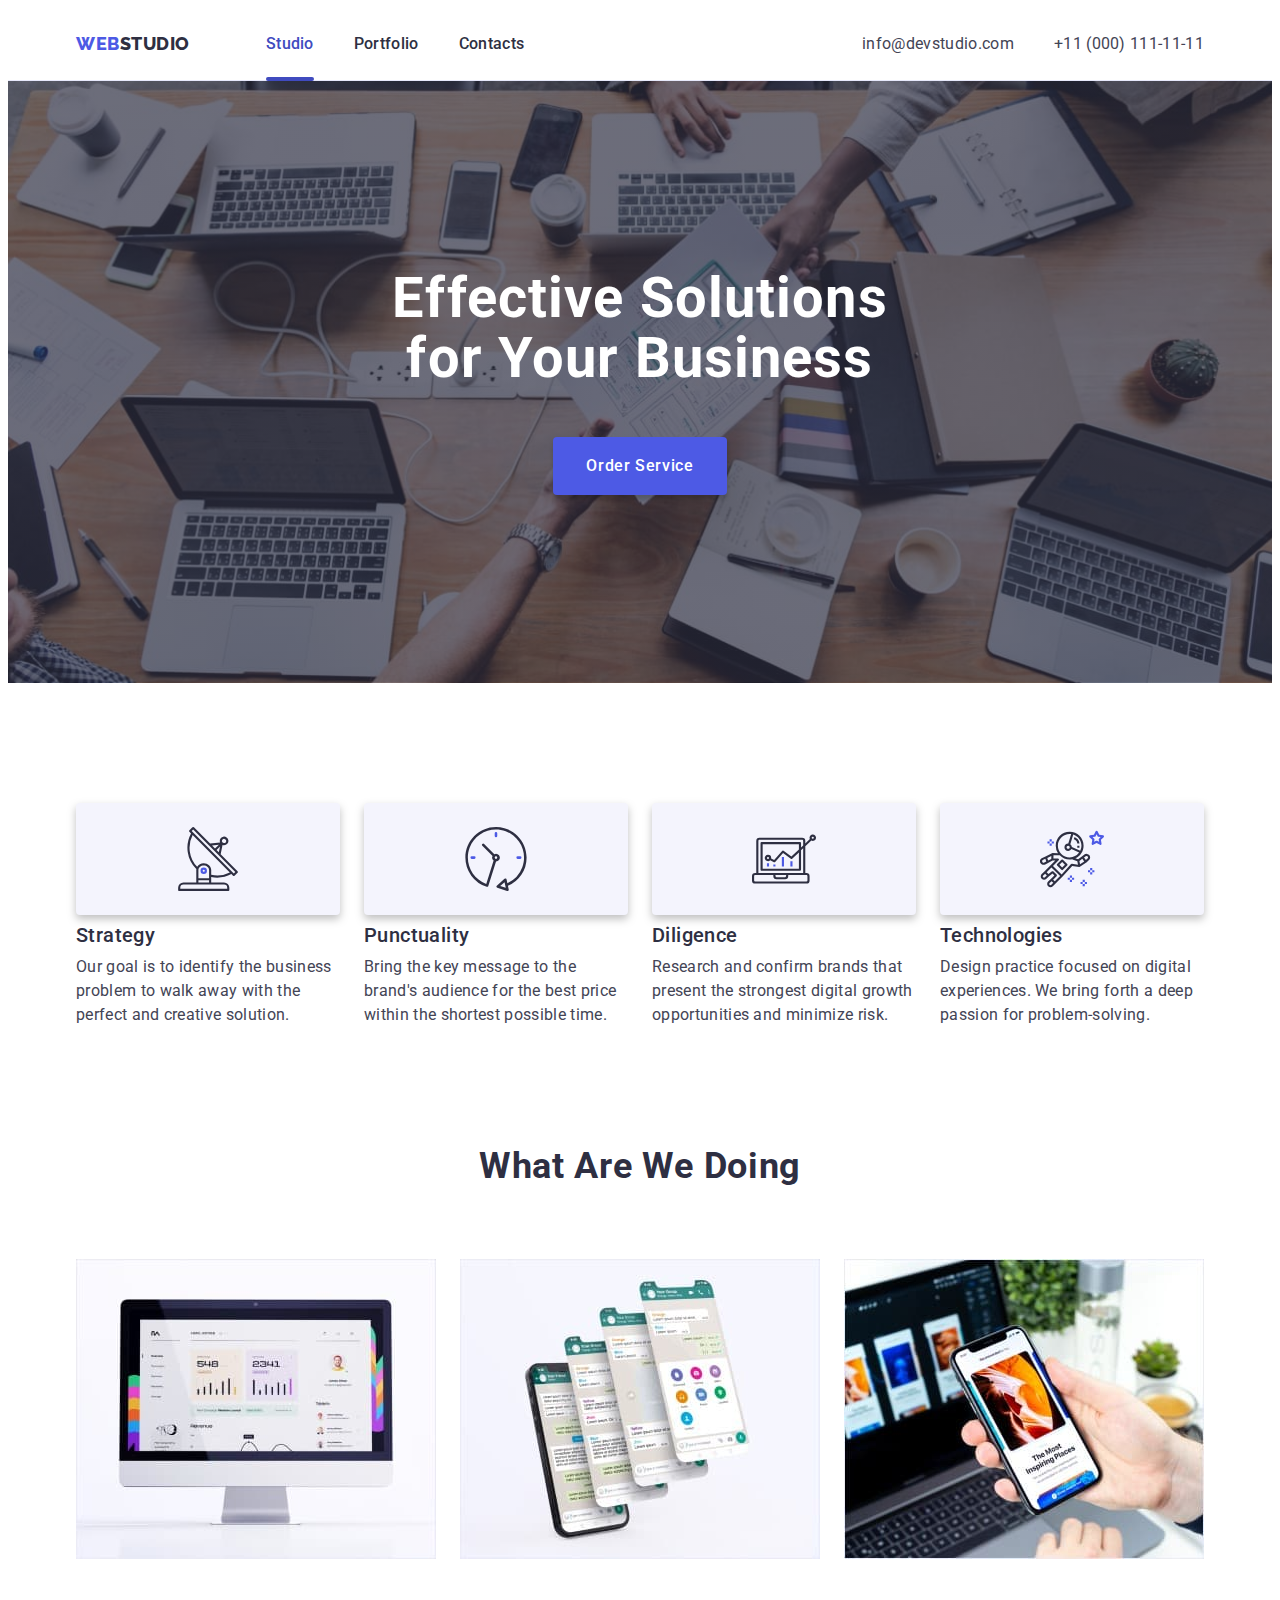
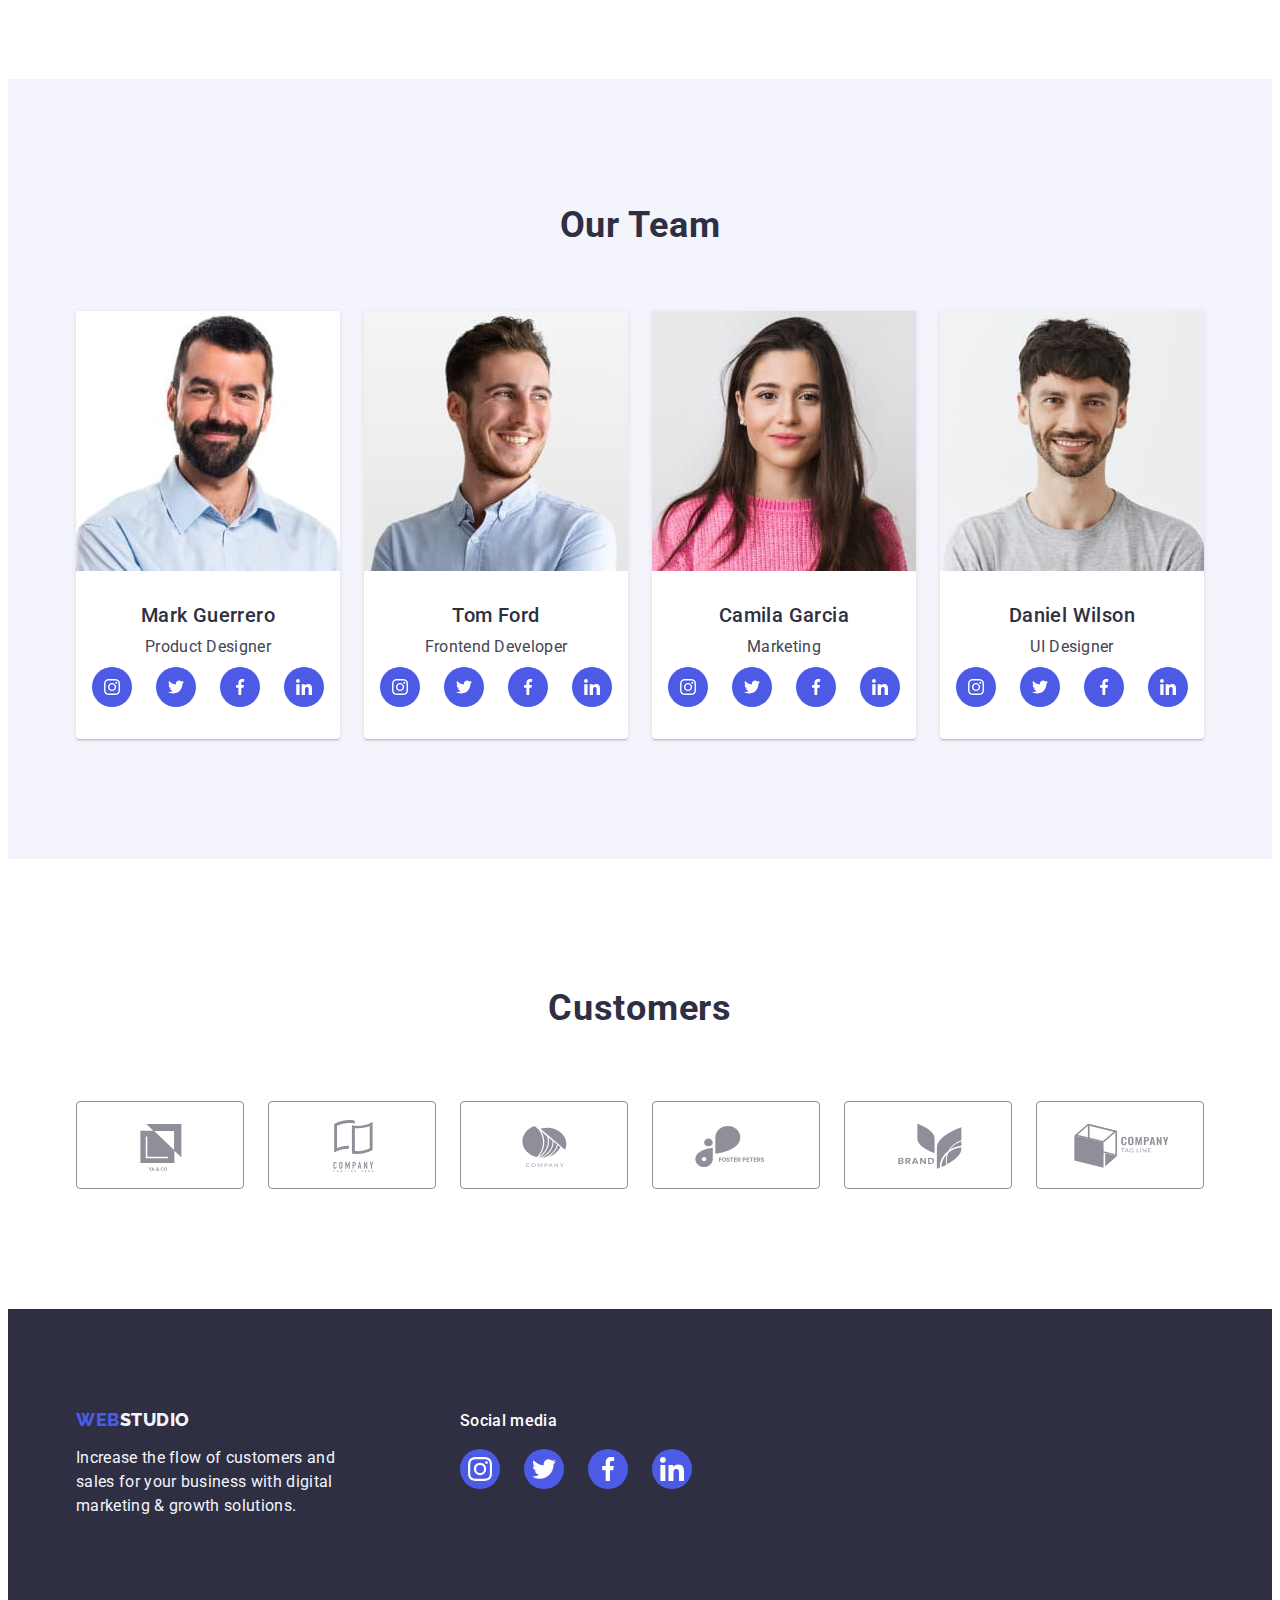
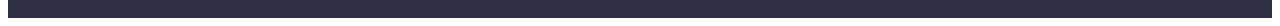
==== index.html @ 3e107bd8 "Initial commit" ====
<!DOCTYPE html>
<html lang="en">
  <head>
    <meta charset="UTF-8" />
    <meta http-equiv="X-UA-Compatible" content="IE=edge" />
    <meta name="viewport" content="width=device-width, initial-scale=1.0" />
    <link rel="preconnect" href="https://fonts.googleapis.com" />
    <link rel="preconnect" href="https://fonts.gstatic.com" crossorigin />
    <link
      href="https://fonts.googleapis.com/css2?family=Raleway:wght@800&family=Roboto:wght@400;500;700;900&display=swap"
      rel="stylesheet"
    />
    <link
      rel="stylesheet"
      href="https://cdnjs.cloudflare.com/ajax/libs/modern-normalize/1.1.0/modern-normalize.min.css"
      integrity="sha512-wpPYUAdjBVSE4KJnH1VR1HeZfpl1ub8YT/NKx4PuQ5NmX2tKuGu6U/JRp5y+Y8XG2tV+wKQpNHVUX03MfMFn9Q=="
      crossorigin="anonymous"
      referrerpolicy="no-referrer"
    />
    <title>Document</title>
    <link rel="stylesheet" href="./css/styles.css" />
  </head>
  <body>
    <!-- Header -->
    <header class="header">
      <div class="container header-container">
        <!-- Nav -->
        <nav class="header-navigation main-nav">
          <a class="header-logo link" href="./index.html"
            >Web<span class="header-logo-icon">Studio</span></a
          >
          <ul class="header-list list">
            <li class="header-item">
              <a class="header-link link active-menu" href="./index.html"
                >Studio</a
              >
            </li>
            <li class="header-item">
              <a class="header-link link" href="./portfolio.html">Portfolio</a>
            </li>
            <li class="header-item">
              <a class="header-link link" href="">Contacts</a>
            </li>
          </ul>
        </nav>
        <!-- Menu nav -->
        <address class="address">
          <ul class="address-list list">
            <li class="item">
              <a class="address-item link" href="mailto:info@devstudio.com"
                >info@devstudio.com</a
              >
            </li>
            <li class="item">
              <a class="address-item link" href="tel:+110001111111"
                >+11 (000) 111-11-11</a
              >
            </li>
          </ul>
        </address>
      </div>
    </header>
    <!-- Main -->
    <main class="main">
      <!-- section hero 1 -->
      <section class="hero">
        <div class="container-hero">
          <h1 class="section-hero-text">
            Effective Solutions for Your Business
          </h1>
          <button class="button hero-btn" data-modal-open type="button">
            Order Service
          </button>
        </div>
      </section>
      <!-- section2 -->
      <section class="feature">
        <div class="container">
          <h2 class="feature-subject" hidden></h2>
          <ul class="company-list list flex">
            <li class="company-item">
              <div class="company-item-box">
                <svg class="company-icon" width="64" height="64">
                  <use href="./images/icons.svg#icon-antenna"></use>
                </svg>
              </div>
              <h3 class="feature-title">Strategy</h3>
              <p class="feature-text">
                Our goal is to identify the business problem to walk away with
                the perfect and creative solution.
              </p>
            </li>
            <li class="company-item">
              <div class="company-item-box">
                <svg class="company-icon" width="64" height="64">
                  <use href="./images/icons.svg#icon-clock"></use>
                </svg>
              </div>
              <h3 class="feature-title">Punctuality</h3>
              <p class="feature-text">
                Bring the key message to the brand's audience for the best price
                within the shortest possible time.
              </p>
            </li>
            <li class="company-item">
              <div class="company-item-box">
                <svg class="company-icon" width="64" height="64">
                  <use href="./images/icons.svg#icon-diagram"></use>
                </svg>
              </div>
              <h3 class="feature-title">Diligence</h3>
              <p class="feature-text">
                Research and confirm brands that present the strongest digital
                growth opportunities and minimize risk.
              </p>
            </li>
            <li class="company-item">
              <div class="company-item-box">
                <svg class="company-icon" width="64" height="64">
                  <use href="./images/icons.svg#icon-astronaut"></use>
                </svg>
              </div>
              <h3 class="feature-title">Technologies</h3>
              <p class="feature-text">
                Design practice focused on digital experiences. We bring forth a
                deep passion for problem-solving.
              </p>
            </li>
          </ul>
        </div>
      </section>
      <!-- section3 -->
      <section class="heading">
        <div class="container">
          <h2 class="heading-title">What are we doing</h2>
          <ul class="heading-list list flex">
            <li class="heading-item">
              <img
                src="./images/img1.jpg"
                alt="monitor"
                width="360"
                height="300"
              />
            </li>
            <li class="heading-item">
              <img
                src="./images/img2.jpg"
                alt="gadgets"
                width="360"
                height="300"
              />
            </li>
            <li class="heading-item">
              <img
                src="./images/img3.jpg"
                alt="phone in hand"
                width="360"
                height="300"
              />
            </li>
          </ul>
        </div>
      </section>
      <!-- section4 -->
      <section class="team">
        <div class="container">
          <h2 class="team-title">Our Team</h2>
          <ul class="team-list list flex">
            <li class="team-item">
              <img
                class="img"
                src="./images/mark.jpg"
                alt="Mark Guerrero Product Designer"
                width="264"
                height="260"
              />
              <div class="container-team">
                <h3 class="team-card">Mark Guerrero</h3>
                <p class="team-text">Product Designer</p>
                <ul class="team-icons-box list flex">
                  <li class="team-icons-item">
                    <a class="team-icons-button link" href>
                      <svg class="team-icons" width="16" height="16">
                        <use href="./images/icons.svg#icon-instagram"></use>
                      </svg>
                    </a>
                  </li>
                  <li class="team-icons-item">
                    <a class="team-icons-button link" href>
                      <svg class="team-icons" width="16" height="16">
                        <use href="./images/icons.svg#icon-twitter"></use>
                      </svg>
                    </a>
                  </li>
                  <li class="team-icons-item">
                    <a class="team-icons-button link" href>
                      <svg class="team-icons" width="16" height="16">
                        <use href="./images/icons.svg#icon-facebook"></use>
                      </svg>
                    </a>
                  </li>
                  <li class="team-icons-item">
                    <a class="team-icons-button link" href>
                      <svg class="team-icons" width="16" height="16">
                        <use href="./images/icons.svg#icon-linkedin"></use>
                      </svg>
                    </a>
                  </li>
                </ul>
              </div>
            </li>
            <li class="team-item">
              <img
                class="img"
                src="./images/tom.jpg"
                alt="Tom Ford Frontend Developer"
                width="264"
                height="260"
              />
              <div class="container-team">
                <h3 class="team-card">Tom Ford</h3>
                <p class="team-text">Frontend Developer</p>
                <ul class="team-icons-box list flex">
                  <li class="team-icons-item">
                    <a class="team-icons-button link" href>
                      <svg class="team-icons" width="16" height="16">
                        <use href="./images/icons.svg#icon-instagram"></use>
                      </svg>
                    </a>
                  </li>
                  <li class="team-icons-item">
                    <a class="team-icons-button link" href>
                      <svg class="team-icons" width="16" height="16">
                        <use href="./images/icons.svg#icon-twitter"></use>
                      </svg>
                    </a>
                  </li>
                  <li class="team-icons-item">
                    <a class="team-icons-button link" href>
                      <svg class="team-icons" width="16" height="16">
                        <use href="./images/icons.svg#icon-facebook"></use>
                      </svg>
                    </a>
                  </li>
                  <li class="team-icons-item">
                    <a class="team-icons-button link" href>
                      <svg class="team-icons" width="16" height="16">
                        <use href="./images/icons.svg#icon-linkedin"></use>
                      </svg>
                    </a>
                  </li>
                </ul>
              </div>
            </li>
            <li class="team-item">
              <img
                class="img"
                src="./images/camila.jpg"
                alt="Camila Garcia Marketing"
                width="264"
                height="260"
              />
              <div class="container-team">
                <h3 class="team-card">Camila Garcia</h3>
                <p class="team-text">Marketing</p>
                <ul class="team-icons-box list flex">
                  <li class="team-icons-item">
                    <a class="team-icons-button link" href>
                      <svg class="team-icons" width="16" height="16">
                        <use href="./images/icons.svg#icon-instagram"></use>
                      </svg>
                    </a>
                  </li>
                  <li class="team-icons-item">
                    <a class="team-icons-button link" href>
                      <svg class="team-icons" width="16" height="16">
                        <use href="./images/icons.svg#icon-twitter"></use>
                      </svg>
                    </a>
                  </li>
                  <li class="team-icons-item">
                    <a class="team-icons-button link" href>
                      <svg class="team-icons" width="16" height="16">
                        <use href="./images/icons.svg#icon-facebook"></use>
                      </svg>
                    </a>
                  </li>
                  <li class="team-icons-item">
                    <a class="team-icons-button link" href>
                      <svg class="team-icons" width="16" height="16">
                        <use href="./images/icons.svg#icon-linkedin"></use>
                      </svg>
                    </a>
                  </li>
                </ul>
              </div>
            </li>
            <li class="team-item">
              <img
                class="img"
                src="./images/daniel.jpg"
                alt="Daniel Wilson UI Designer"
                width="264"
                height="260"
              />
              <div class="container-team">
                <h3 class="team-card">Daniel Wilson</h3>
                <p class="team-text">UI Designer</p>
                <ul class="team-icons-box list flex">
                  <li class="team-icons-item">
                    <a class="team-icons-button link" href>
                      <svg class="team-icons" width="16" height="16">
                        <use href="./images/icons.svg#icon-instagram"></use>
                      </svg>
                    </a>
                  </li>
                  <li class="team-icons-item">
                    <a class="team-icons-button link" href>
                      <svg class="team-icons" width="16" height="16">
                        <use href="./images/icons.svg#icon-twitter"></use>
                      </svg>
                    </a>
                  </li>
                  <li class="team-icons-item">
                    <a class="team-icons-button link" href>
                      <svg class="team-icons" width="16" height="16">
                        <use href="./images/icons.svg#icon-facebook"></use>
                      </svg>
                    </a>
                  </li>
                  <li class="team-icons-item">
                    <a class="team-icons-button link" href>
                      <svg class="team-icons" width="16" height="16">
                        <use href="./images/icons.svg#icon-linkedin"></use>
                      </svg>
                    </a>
                  </li>
                </ul>
              </div>
            </li>
          </ul>
        </div>
      </section>
      <section class="customers">
        <div class="container">
          <h2 class="customers-title">Customers</h2>
          <ul class="customers-list list flex">
            <li class="customers-item">
              <a class="customers-item-box link" href>
                <svg class="customers-icon" width="104" height="56">
                  <use href="./images/icons.svg#icon-logo1"></use>
                </svg>
              </a>
            </li>
            <li class="customers-item">
              <a class="customers-item-box link" href>
                <svg class="customers-icon" width="104" height="56">
                  <use href="./images/icons.svg#icon-logo2"></use>
                </svg>
              </a>
            </li>
            <li class="customers-item">
              <a class="customers-item-box link" href>
                <svg class="customers-icon" width="104" height="56">
                  <use href="./images/icons.svg#icon-logo3"></use>
                </svg>
              </a>
            </li>
            <li class="customers-item">
              <a class="customers-item-box link" href>
                <svg class="customers-icon" width="104" height="56">
                  <use href="./images/icons.svg#icon-logo4"></use>
                </svg>
              </a>
            </li>
            <li class="customers-item">
              <a class="customers-item-box link" href>
                <svg class="customers-icon" width="104" height="56">
                  <use href="./images/icons.svg#icon-logo5"></use>
                </svg>
              </a>
            </li>
            <li class="customers-item">
              <a class="customers-item-box link" href>
                <svg class="customers-icon" width="104" height="56">
                  <use href="./images/icons.svg#icon-logo6"></use>
                </svg>
              </a>
            </li>
          </ul>
        </div>
      </section>
    </main>
    <!-- Footer -->
    <footer class="footer">
      <div class="footer-container container">
        <div class="logo-container">
          <a class="footer-logo link" href="./index.html"
            >Web<span class="footer-logo-icon">Studio</span></a
          >
          <p class="footer-text">
            Increase the flow of customers and sales for your business with
            digital marketing & growth solutions.
          </p>
        </div>
        <div class="footer-social">
          <p class="social-media">Social media</p>
          <ul class="footer-icons-box list flex">
            <li class="footer-icons-item">
              <a class="footer-icons-button link" href>
                <svg class="team-icons" width="24" height="24">
                  <use href="./images/icons.svg#icon-instagram"></use>
                </svg>
              </a>
            </li>
            <li class="footer-icons-item">
              <a class="footer-icons-button link" href>
                <svg class="team-icons" width="24" height="24">
                  <use href="./images/icons.svg#icon-twitter"></use>
                </svg>
              </a>
            </li>
            <li class="footer-icons-item">
              <a class="footer-icons-button link" href>
                <svg class="team-icons" width="24" height="24">
                  <use href="./images/icons.svg#icon-facebook"></use>
                </svg>
              </a>
            </li>
            <li class="footer-icons-item">
              <a class="footer-icons-button link" href>
                <svg class="team-icons" width="24" height="24">
                  <use href="./images/icons.svg#icon-linkedin"></use>
                </svg>
              </a>
            </li>
          </ul>
        </div>
      </div>
    </footer>
    <div class="backdrop is-hidden" data-modal>
      <div class="modal">
        <button class="modal-close-btn" type="button" data-modal-close>
          <svg class="close-icons" width="8" height="8">
            <use href="./images/icons.svg#icon-close-modal"></use>
          </svg>
        </button>
      </div>
    </div>
    <script src="./js/modal.js"></script>
  </body>
</html>
---- css/styles.css ----
:root {
  --second-font: 'Raleway', sans-serif;
  --background-color: #ffffff;
  --main-title-color: #434455;
  --second-title-color: #2e2f42;
  --header-logo-color: #4d5ae5;
  --hover-focus-header: #404bbf;
  --background-hero: #2e2f42;
  --hero-text-color: #ffffff;
  --order-btn-color: #ffffff;
  --order-background-color: #4d5ae5;
  --hover-focus-order-color: #ffffff;
  --hover-focus-order-background: #404bbf;
  --filter-btn-color: #4d5ae5;
  --filter-background-color: #f4f4fd;
  --filter-btn-border: #e7e9fc;
  --hover-focus-filter-color: #ffffff;
  --hover-focus-filter-background: #404bbf;
  --team-background-color: #f4f4fd;
  --team-item-background-color: #ffffff;
  --footer-logo-color: #f4f4fd;
  --footer-text-color: #f4f4fd;
}

body {
  font-family: 'Roboto', sans-serif;
  background-color: var(--background-color);
  color: var(--main-title-color);
}
* {
  box-sizing: border-box;
}

::before,
::after {
  box-sizing: border-box;
}

.list {
  padding: 0;
  margin: 0;
  list-style: none;
}

.link {
  text-decoration: none;
}

h1,
h2,
h3,
h4,
h5,
h6,
p,
ul {
  margin-top: 0;
  margin-bottom: 0;
}

.flex {
  display: flex;
  gap: 24px;
}

.container {
  margin-left: auto;
  margin-right: auto;
  padding-left: 15px;
  padding-right: 15px;
  width: 1158px;
}

box-shadow: {
  box-shadow: 0px 2px 1px rgba(46, 47, 66, 0.08),
    0px 1px 1px rgba(46, 47, 66, 0.16), 0px 1px 6px rgba(46, 47, 66, 0.08);
}

.header-container {
  display: flex;
  align-items: center;
}

/* Header */

.header-logo {
  font-family: var(--second-font);
  font-weight: 800;
  font-size: 18px;
  line-height: 1.17;
  display: flex;
  align-items: center;
  letter-spacing: 0.03em;
  text-transform: uppercase;
  color: var(--header-logo-color);
  padding-top: 24px;
  padding-bottom: 24px;
}

.header {
  border-bottom: 1px solid #e7e9fc;
}

.header-logo-icon {
  font-family: var(--second-font);
  font-weight: 800;
  font-size: 18px;
  line-height: 1.17;
  display: flex;
  align-items: center;
  letter-spacing: 0.03em;
  text-transform: uppercase;
  color: var(--second-title-color);
}

.header-list {
  display: flex;
  margin-left: 76px;
}

.header-list .header-item:not(:last-child) {
  margin-right: 40px;
}

.header-link {
  display: block;
  padding-top: 24px;
  padding-bottom: 24px;
  font-weight: 500;
  font-size: 16px;
  line-height: 1.5;
  letter-spacing: 0.02em;
  color: var(--second-title-color);

  transition-property: background-color;
  transition-duration: 250ms;
  transition-timing-function: cubic-bezier(0.4, 0, 0.2, 1);
}

.header-link:hover,
.header-link:focus {
  color: var(--hover-focus-header);
}

.active-menu {
  color: var(--hover-focus-header);
  position: relative;
}

.active-menu::after {
  position: absolute;
  content: '';
  display: block;
  width: 100%;
  height: 4px;
  bottom: -1px;
  border-radius: 2px;
  background-color: var(--hover-focus-header);
}

.main-nav {
  display: flex;
}

.address {
  font-style: normal;
  text-decoration: none;
  margin-left: auto;
}

.address-list {
  display: flex;
}

.address-list .item + .item {
  margin-left: 40px;
}

.address-item {
  font-size: 16px;
  line-height: 1.5;
  letter-spacing: 0.02em;
  color: var(--main-title-color);
  padding-top: 24px;
  padding-bottom: 24px;

  transition-property: background-color;
  transition-duration: 250ms;
  transition-timing-function: cubic-bezier(0.4, 0, 0.2, 1);
}

.address-item:hover,
.address-item:focus {
  color: var(--hover-focus-header);
}

.hero {
  max-width: 1440px;
  margin-right: auto;
  margin-left: auto;
  text-align: center;
  background-color: var(--background-hero);
  padding-top: 188px;
  padding-bottom: 188px;
  background-image: linear-gradient(
      to right,
      rgba(46, 47, 66, 0.7),
      rgba(46, 47, 66, 0.7)
    ),
    url(../images/people-office.jpg);
  background-repeat: no-repeat;
  background-position: center;
  background-size: cover;
}

.section-hero-text {
  margin-top: 0;
  margin-bottom: 48px;
  margin-right: auto;
  margin-left: auto;
  width: 496px;
  font-size: 56px;
  line-height: 1.07;
  letter-spacing: 0.02em;
  color: var(--hero-text-color);
  text-align: center;
}

/* Button */

.button {
  font-family: inherit;
  font-weight: 500;
  font-size: 16px;
  line-height: 1.5;
  letter-spacing: 0.04em;
  align-items: center;
  border: none;
  cursor: pointer;
  text-align: center;
  display: inline-block;

  transition-property: background-color;
  transition-duration: 250ms;
  transition-timing-function: cubic-bezier(0.4, 0, 0.2, 1);
}

.hero-btn {
  color: var(--order-btn-color);
  background-color: var(--order-background-color);
  padding: 16px 32px;
  min-width: 169px;
  border: 1px solid transparent;
  box-shadow: 0px 4px 4px rgba(0, 0, 0, 0.15);
  border-radius: 4px;
}

.hero-btn:hover,
.hero-btn:focus {
  color: var(--hover-focus-order-color);
  background-color: var(--hover-focus-order-background);
}

.filter {
  padding-top: 96px;
  padding-bottom: 120px;
}

.filter-list {
  margin-bottom: 72px;
  justify-content: center;
}

.btn {
  border-radius: 4px;
  font-family: inherit;
  font-weight: 500;
  font-size: 16px;
  line-height: 1.5;
  letter-spacing: 0.04em;
  align-items: center;
  border: none;
  cursor: pointer;
  text-align: center;
  display: inline-block;
  color: var(--filter-btn-color);
  background-color: var(--filter-background-color);
  padding: 12px 24px;
  border: 1px solid var(--filter-btn-border);
  margin-top: 0;

  transition-property: background-color;
  transition-duration: 250ms;
  transition-timing-function: cubic-bezier(0.4, 0, 0.2, 1);
}

.btn.btn-one {
  min-width: 69px;
}

.btn-two {
  min-width: 116px;
}

.btn-three {
  min-width: 78px;
}

.btn-four {
  min-width: 101px;
}

.btn-five {
  min-width: 126px;
}

.btn:hover,
.btn:focus {
  color: var(--hover-focus-filter-color);
  background-color: var(--hover-focus-filter-background);
  border: 1px solid transparent;
  box-shadow: 0px 4px 4px rgba(0, 0, 0, 0.25);
}

/* Section Page Studio and Portfolio */

.feature {
  padding-top: 120px;
}

.company-list {
  display: flex;
  align-items: flex-start;
}

.company-item {
}

.company-item-box {
  display: flex;
  align-items: center;
  justify-content: center;
  width: 264px;
  height: 112px;
  background: #f4f4fd;
  border-radius: 4px;
  margin-top: 0;
  margin-bottom: 8px;
  background-size: contain;
  background-repeat: no-repeat;
  background-position: center;
  filter: drop-shadow(0px 4px 4px rgba(0, 0, 0, 0.25));
}

.feature-subject {
  margin-top: 0;
  text-align: center;
}
.feature-title {
  font-weight: 500;
  font-size: 20px;
  line-height: 1.2;
  letter-spacing: 0.02em;
  color: var(--second-title-color);
  margin-top: 0;
  margin-bottom: 8px;
}

.row-list {
  flex-wrap: wrap;
  gap: 48px 24px;
}

.img-row {
  transition-property: background-color;
  transition-duration: 250ms;
  transition-timing-function: cubic-bezier(0.4, 0, 0.2, 1);
}

.img-row:hover,
.img-row:focus {
  box-shadow: 0px 1px 6px rgba(46, 47, 66, 0.08),
    0px 1px 1px rgba(46, 47, 66, 0.16), 0px 2px 1px rgba(46, 47, 66, 0.08);
}

.row-item:hover .card-content {
  transform: translate(0);
}

.card-content-cover {
  position: relative;
  overflow: hidden;
}

.card-content {
  position: absolute;
  top: 0;
  font-size: 16px;
  line-height: 1.5;
  letter-spacing: 0.02em;
  color: #f4f4fd;
  background-color: var(--header-logo-color);
  padding: 40px 32px;
  height: 100%;
  transform: translateY(100%);
  transition: transform 300ms linear;
}

.team-card {
  font-weight: 500;
  font-size: 20px;
  line-height: 1.2;
  letter-spacing: 0.02em;
  color: var(--second-title-color);
  margin-top: 0;
  margin-bottom: 8px;
}

.feature-text {
  font-size: 16px;
  line-height: 1.5;
  letter-spacing: 0.02em;
  color: var(--main-title-color);
  margin-top: 0;
  margin-bottom: 0px;
}

.container-row {
  border-left: 1px solid #e7e9fc;
  border-right: 1px solid #e7e9fc;
  border-bottom: 1px solid #e7e9fc;
  padding: 32px 16px;
}

.heading {
  padding-top: 120px;
  padding-bottom: 120px;
}

.heading-title {
  font-size: 36px;
  line-height: 1.11;
  text-align: center;
  letter-spacing: 0.02em;
  text-transform: capitalize;
  color: var(--second-title-color);
  margin-top: 0;
  margin-bottom: 72px;
}

.team-title {
  font-size: 36px;
  line-height: 1.11;
  text-align: center;
  letter-spacing: 0.02em;
  text-transform: capitalize;
  color: var(--second-title-color);
  margin-top: 0;
  margin-bottom: 65px;
}

.team {
  background-color: var(--team-background-color);
  padding-top: 127px;
  padding-bottom: 120px;
}

.team-item {
  background-color: var(--team-item-background-color);
  text-align: center;
  box-shadow: 0px 1px 6px rgba(46, 47, 66, 0.08),
    0px 1px 1px rgba(46, 47, 66, 0.16), 0px 2px 1px rgba(46, 47, 66, 0.08);
  border-radius: 0px 0px 4px 4px;
}

.container-team {
  padding-top: 32px;
  padding-bottom: 32px;
}

.team-text {
  font-size: 16px;
  line-height: 1.5;
  text-align: center;
  letter-spacing: 0.02em;
  color: var(--main-title-color);
  margin-bottom: 8px;
}

img {
  display: block;
  max-width: 100%;
  height: auto;
}

.img-row {
  display: block;
  max-width: 100%;
  height: auto;
  margin-bottom: 0px;
}

.team-icons-box {
  display: flex;
  justify-content: center;
}

.team-icons-item {
  width: 40px;
  height: 40px;
}

.team-icons-button {
  width: 100%;
  height: 100%;
  border-radius: 50%;
  fill: #ffffff;
  display: flex;
  justify-content: center;
  align-items: center;
  background-color: var(--order-background-color);

  transition-property: background-color;
  transition-duration: 250ms;
  transition-timing-function: cubic-bezier(0.4, 0, 0.2, 1);
}

.team-icons-button:hover,
.team-icons-button:focus {
  color: var(--hover-focus-order-color);
  background-color: var(--hover-focus-order-background);
}

.customers {
  padding-top: 130px;
  padding-bottom: 120px;
}

.customers-title {
  font-size: 36px;
  line-height: 1.11;
  text-align: center;
  letter-spacing: 0.02em;
  text-transform: capitalize;
  color: var(--second-title-color);
  margin-top: 0;
  margin-bottom: 72px;
}

.customers-list {
  display: flex;
  justify-content: center;
}

.customers-item {
  width: 168px;
  height: 88px;
  border: 1px solid #8e8f99;
  border-radius: 4px;
}
.customers-icon {
  fill: #8e8f99;
}
.customers-item-box {
  display: flex;
  justify-content: center;
  align-items: center;
  width: 100%;
  height: 100%;

  transition-property: background-color;
  transition-duration: 250ms;
  transition-timing-function: cubic-bezier(0.4, 0, 0.2, 1);
}

.customers-item:hover,
.customers-item:focus {
  border-color: var(--hover-focus-order-background);
}
.customers-item:hover .customers-icon,
.customers-item:focus .customers-icon {
  fill: var(--hover-focus-order-background);
}

/* Footer */

.footer {
  background-color: var(--second-title-color);
  padding-top: 100px;
  padding-bottom: 100px;
}

.footer-container {
  display: flex;
}

.footer-logo {
  font-family: var(--second-font);
  font-weight: 800;
  font-size: 18px;
  line-height: 1.17;
  display: flex;
  align-items: center;
  letter-spacing: 0.03em;
  text-transform: uppercase;
  color: var(--header-logo-color);
  margin-top: 0;
  margin-bottom: 16px;
}

.footer-logo-icon {
  font-family: var(--second-font);
  font-weight: 800;
  font-size: 18px;
  line-height: 1.17;
  display: flex;
  align-items: center;
  letter-spacing: 0.03em;
  text-transform: uppercase;
  color: var(--footer-logo-color);
}

.footer-text {
  font-size: 16px;
  line-height: 1.5;
  letter-spacing: 0.02em;
  color: var(--footer-text-color);
  width: 264px;
}

.footer-social {
  margin-left: 120px;
}
.social-media {
  font-size: 16px;
  line-height: 1.5;
  letter-spacing: 0.02em;
  color: #ffffff;
  text-align: left;
  font-weight: 500;
  margin-top: 0;
  margin-bottom: 16px;
}

.footer-icons-item {
  width: 40px;
  height: 40px;
  gap: 16px;
}

.footer-icons-button {
  width: 100%;
  height: 100%;
  border-radius: 50%;
  fill: #ffffff;
  display: flex;
  justify-content: center;
  align-items: center;
  background-color: var(--order-background-color);

  transition-property: background-color;
  transition-duration: 250ms;
  transition-timing-function: cubic-bezier(0.4, 0, 0.2, 1);
}

.footer-icons-button:hover,
.footer-icons-button:focus {
  color: var(--hover-focus-order-color);
  background-color: #31d0aa;
}

.backdrop {
  position: fixed;
  top: 0;
  width: 100%;
  height: 100%;
  background-color: rgba(23, 26, 36, 0.432);
  transition: opacity 300ms linear, visibility 300ms linear;
}

.modal {
  width: 408px;
  min-height: 576px;
  background: #fcfcfc;
  border-radius: 4px;
  position: absolute;
  top: 50%;
  left: 50%;
  transform: translate(-50%, -50%);
  padding: 24px;
  box-shadow: 0px 1px 1px rgba(0, 0, 0, 0.14), 0px 1px 3px rgba(0, 0, 0, 0.12),
    0px 2px 1px rgba(0, 0, 0, 0.2);
  transform: translate(-50%, -50%) scale(1);
  transition: transform 300ms linear;
}

.backdrop.is-hidden .modal {
  transform: translate(-50%, -50%) scale(0);
}

.modal-close-btn {
  width: 24px;
  height: 24px;
  border: 1px solid transparent;
  background-color: transparent;
  display: block;
  margin-left: auto;
}

.is-hidden {
  opacity: 0;
  visibility: hidden;
  pointer-events: none;
}

.modal-close-btn {
  position: absolute;
  padding: 0;
  top: 24px;
  right: 24px;
  width: 24px;
  height: 24px;
  border-radius: 50%;
  display: block;
  fill: currentColor;
  background-color: #e7e9fc;
  border: 1px solid rgba(0, 0, 0, 0.1);
  cursor: pointer;

  transition-property: background-color;
  transition-duration: 250ms;
  transition-timing-function: cubic-bezier(0.4, 0, 0.2, 1);
}

.modal-close-btn:hover,
.modal-close-btn:focus {
  color: var(--background-color);
  background-color: var(--hover-focus-order-background);
}
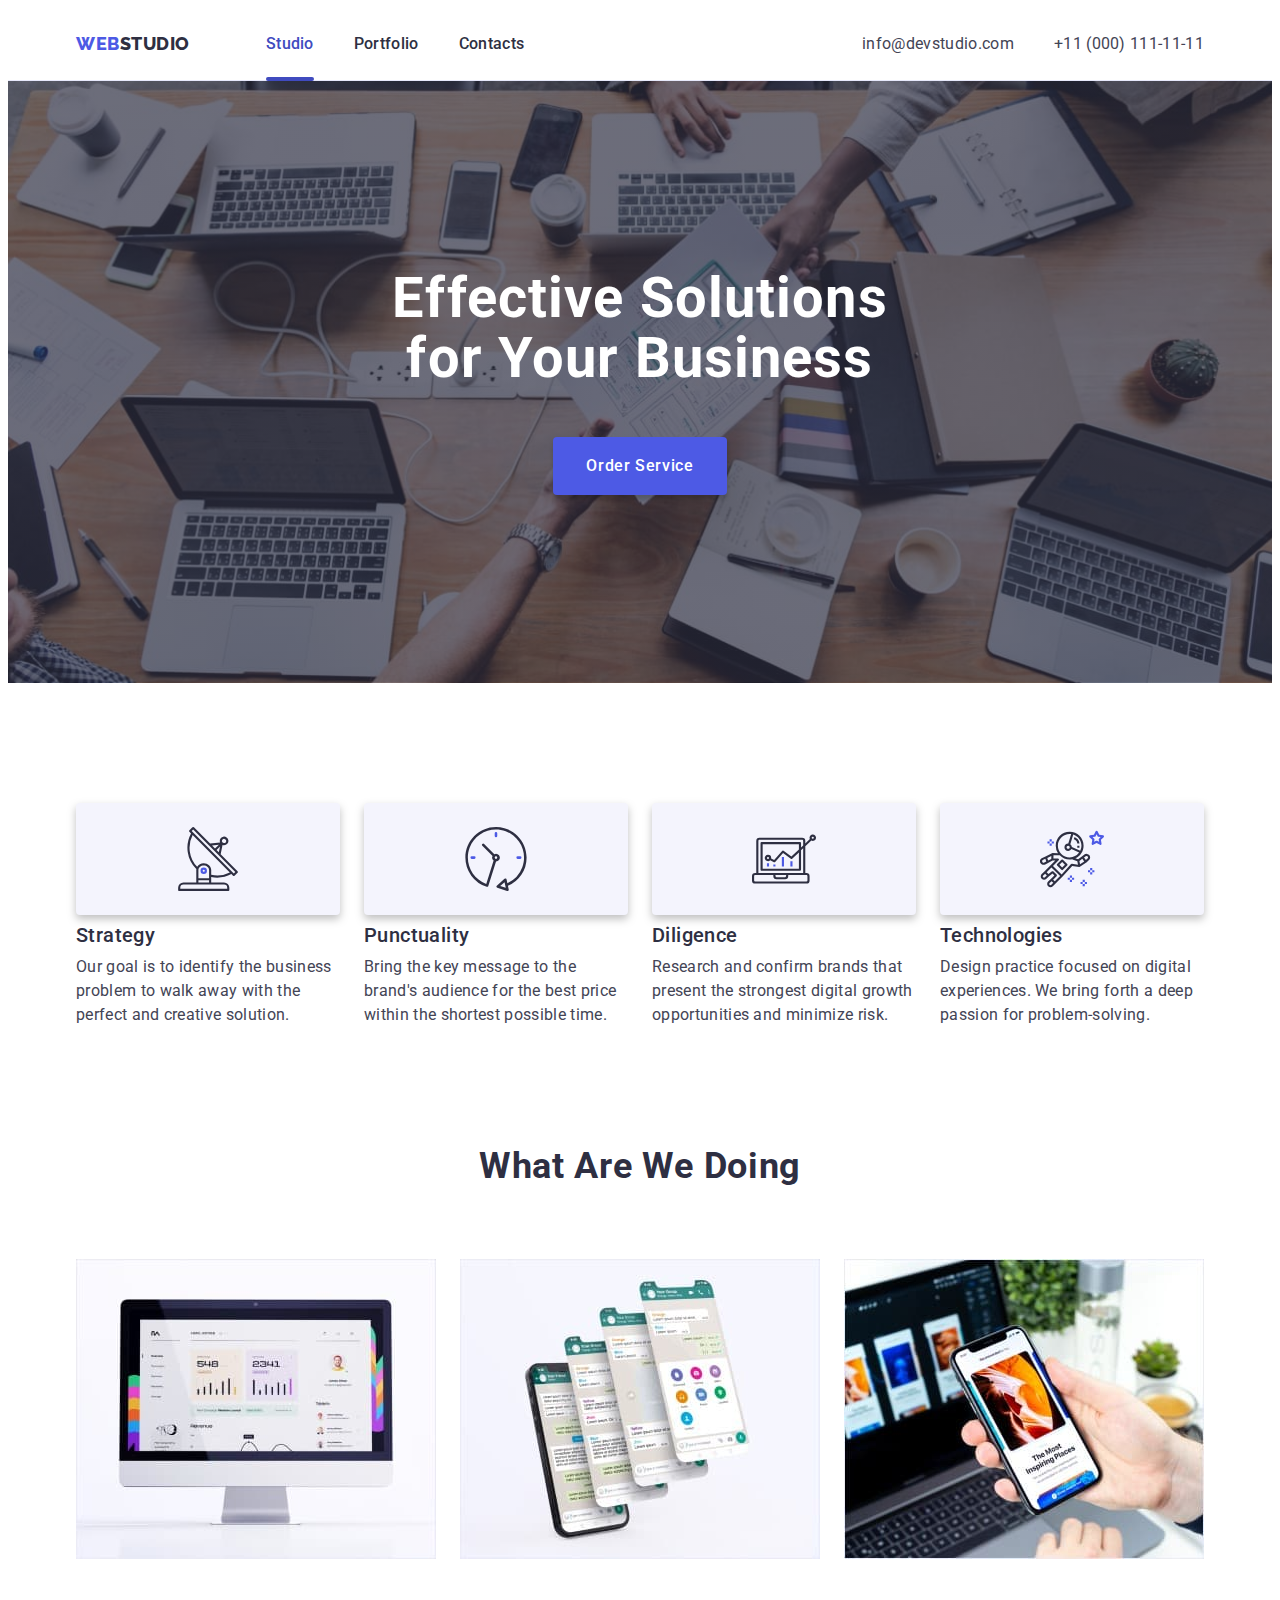
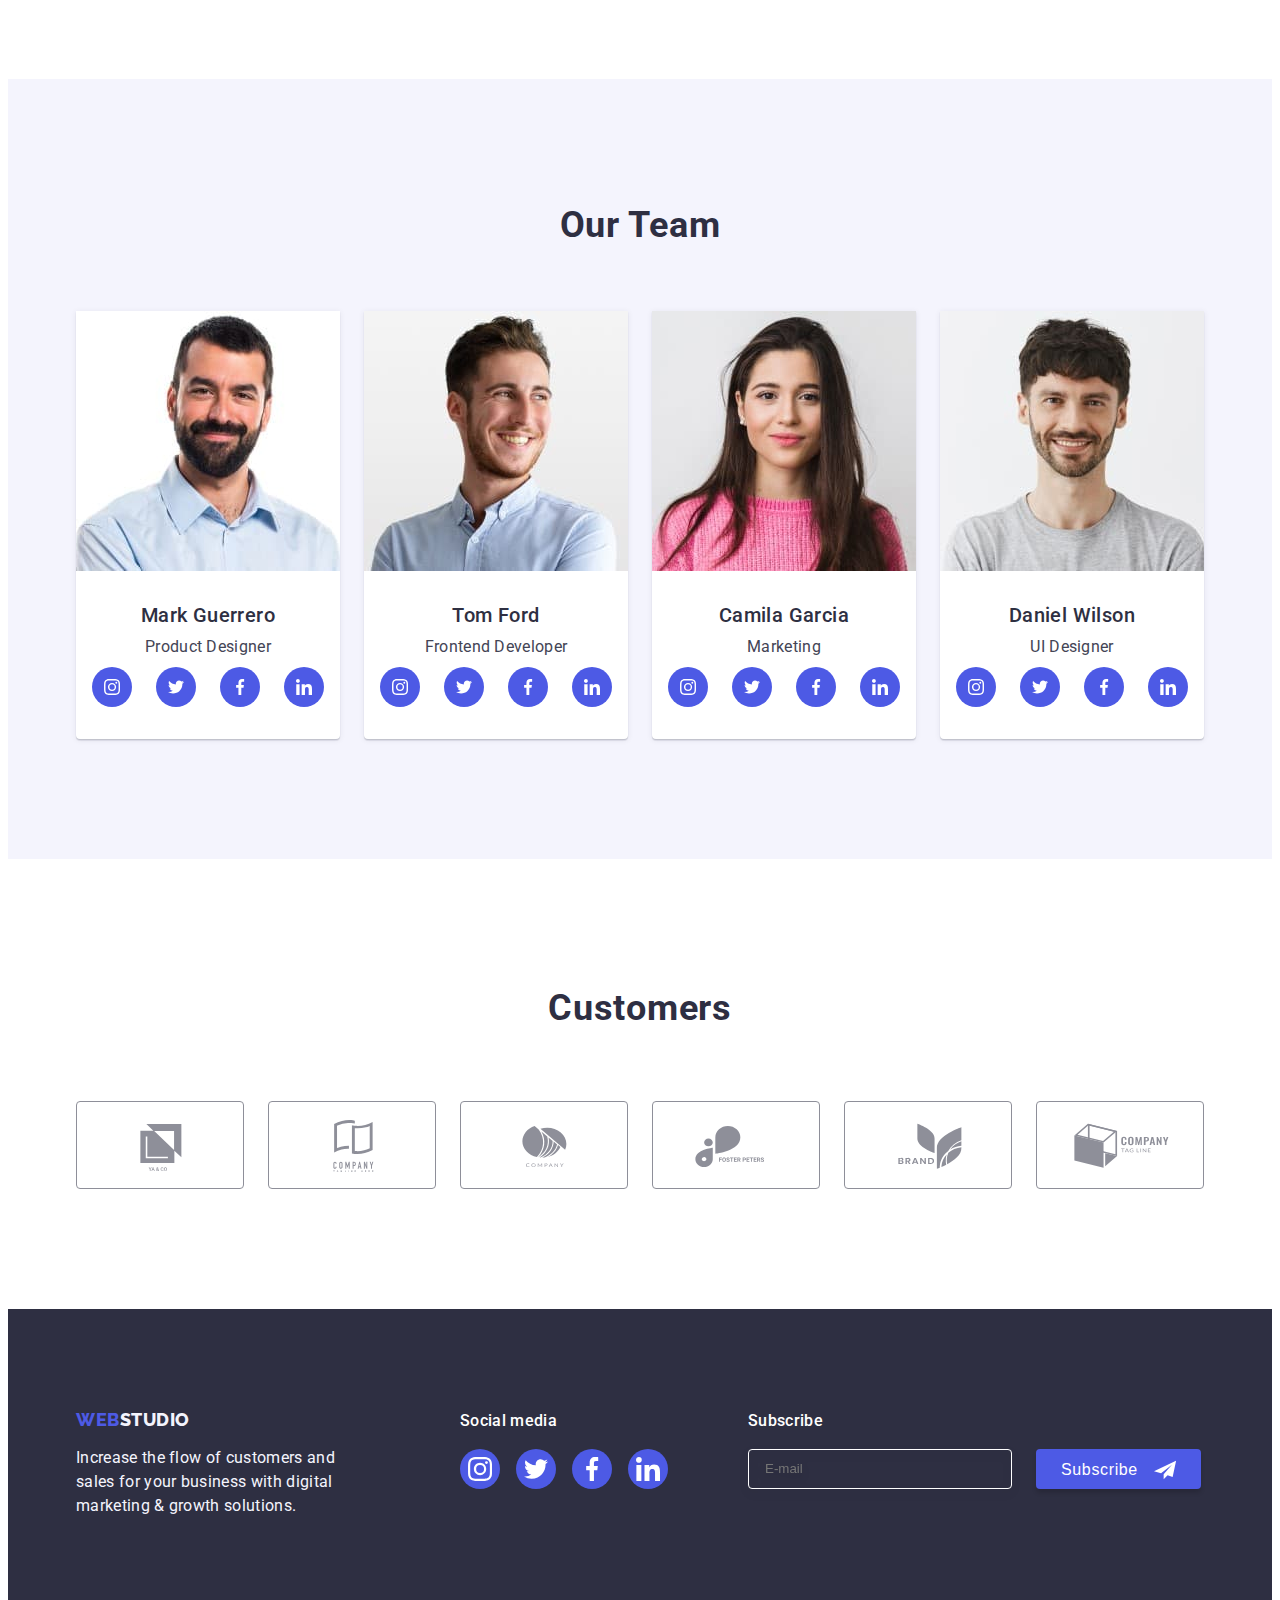
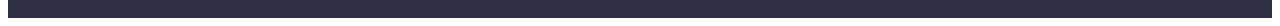
==== commit ecee04cc: "update files" ====
--- a/index.html
+++ b/index.html
@@ -405,7 +405,7 @@
         </div>
         <div class="footer-social">
           <p class="social-media">Social media</p>
-          <ul class="footer-icons-box list flex">
+          <ul class="footer-icons-box list">
             <li class="footer-icons-item">
               <a class="footer-icons-button link" href>
                 <svg class="team-icons" width="24" height="24">
@@ -436,12 +436,90 @@
             </li>
           </ul>
         </div>
+        <!-- Form subscription -->
+        <div class="subscribe-container">
+          <p class="subscribe-text">Subscribe</p>
+          <form class="form-subscribe">
+            <input
+              class="subscribe-email"
+              type="email"
+              name="email"
+              id="email"
+              placeholder="E-mail"
+              required
+            />
+            <button type="submit" class="subscribe-button btn-email">
+              <span class="subscribe-button-text"
+                >Subscribe
+                <svg class="email-icon-subscribe" width="24" height="24">
+                  <use href="./images/icons.svg#icon-send"></use>
+                </svg>
+              </span>
+            </button>
+          </form>
+        </div>
       </div>
     </footer>
     <div class="backdrop is-hidden" data-modal>
       <div class="modal">
-        <button class="modal-close-btn" type="button" data-modal-close>
-          <svg class="close-icons" width="8" height="8">
+        <form class="modal-form">
+          <p class="modal-title">
+            Leave your contacts and we will call you back
+          </p>
+          <label class="form-request-label">
+            <span class="form-request-label-text">Name</span>
+            <input class="form-request-input" type="text" name="user-name" />
+            <span class="form-request-transition-fill">
+              <svg class="form-request-icon" width="18" height="24">
+                <use href="./images/icons.svg#icon-person"></use>
+              </svg>
+            </span>
+          </label>
+          <label class="form-request-label">
+            <span class="form-request-label-text">Phone</span>
+            <input class="form-request-input" type="text" name="user-phone" />
+            <span class="form-request-transition-fill">
+              <svg class="form-request-icon" width="18" height="24">
+                <use href="./images/icons.svg#icon-phone"></use>
+              </svg>
+            </span>
+          </label>
+          <label class="form-request-label">
+            <span class="form-request-label-text">Email</span>
+            <input class="form-request-input" type="text" name="user-email" />
+            <span class="form-request-transition-fill">
+              <svg class="form-request-icon" width="18" height="24">
+                <use href="./images/icons.svg#icon-email"></use>
+              </svg>
+            </span>
+          </label>
+          <label class="form-request-label-comment">
+            <span class="form-request-label-text">Comment</span>
+            <textarea
+              name="comment"
+              class="form-request-input comment"
+              placeholder="Text input"
+              autocomplete="off"
+            ></textarea>
+          </label>
+          <div class="form-request-field-agree">
+            <input
+              type="checkbox"
+              class="form-request-old-checkbox visually-hidden"
+              id="checkbox"
+              name="Agree">
+            <label class="form-request-label-agree" for="checkbox">
+              I accept the terms and conditions of the
+                <a class="form-request-contract-terms" href="#"> Privacy Policy</a></span
+              >
+            </label>
+          </div>
+          <button class="button-checkbox checkbox-btn" type="submit">
+            Send
+          </button>
+        </form>
+        <button class="modal-close-btn" data-modal-close type="button">
+          <svg class="modal-button-icon" width="8" height="8">
             <use href="./images/icons.svg#icon-close-modal"></use>
           </svg>
         </button>
--- a/css/styles.css
+++ b/css/styles.css
@@ -333,9 +333,6 @@
   align-items: flex-start;
 }
 
-.company-item {
-}
-
 .company-item-box {
   display: flex;
   align-items: center;
@@ -640,6 +637,11 @@
   font-weight: 500;
   margin-top: 0;
   margin-bottom: 16px;
+}
+
+.footer-icons-box {
+  display: flex;
+  gap: 16px;
 }
 
 .footer-icons-item {
@@ -678,16 +680,21 @@
   transition: opacity 300ms linear, visibility 300ms linear;
 }
 
+.is-hidden {
+  opacity: 0;
+  visibility: hidden;
+  pointer-events: none;
+}
+
 .modal {
   width: 408px;
-  min-height: 576px;
-  background: #fcfcfc;
+  height: 576px;
+  background-color: #fcfcfc;
   border-radius: 4px;
   position: absolute;
   top: 50%;
   left: 50%;
   transform: translate(-50%, -50%);
-  padding: 24px;
   box-shadow: 0px 1px 1px rgba(0, 0, 0, 0.14), 0px 1px 3px rgba(0, 0, 0, 0.12),
     0px 2px 1px rgba(0, 0, 0, 0.2);
   transform: translate(-50%, -50%) scale(1);
@@ -707,10 +714,105 @@
   margin-left: auto;
 }
 
-.is-hidden {
-  opacity: 0;
-  visibility: hidden;
-  pointer-events: none;
+.modal-title {
+  font-weight: 500;
+  font-size: 16px;
+  line-height: 1.5;
+  text-align: center;
+  letter-spacing: 0.02em;
+  color: #2e2f42;
+  margin-top: 40px;
+  margin-bottom: 16px;
+}
+
+.modal-form {
+  padding: 24px;
+  border-radius: inherit;
+  background-color: #ffffff;
+}
+
+.form-request-label {
+  position: relative;
+  display: block;
+  margin-bottom: 8px;
+  cursor: pointer;
+}
+
+.form-request-label-text {
+  display: inline-block;
+  margin-bottom: 4px;
+}
+
+.form-request-label-text,
+.form-request-input {
+  font-weight: 400;
+  font-size: 12px;
+  line-height: 1.17;
+  letter-spacing: 0.04em;
+  color: #8e8f99;
+  display: inline-block;
+  margin-bottom: 4px;
+}
+
+.form-request-input {
+  display: block;
+  width: 360px;
+  height: 40px;
+  border: 1px solid rgba(46, 47, 66, 0.4);
+  border-radius: 4px;
+  margin-bottom: 8px;
+  padding-left: 38px;
+  margin: 0;
+  cursor: pointer;
+}
+
+.form-request-label-comment:hover .form-request-input,
+.form-request-label-comment:focus-within .form-request-input,
+.form-request-label:hover .form-request-input,
+.form-request-label:focus-within .form-request-input {
+  border-color: var(--hover-focus-order-background);
+  outline: transparent;
+}
+
+.form-request-transition-fill {
+  color: #000000;
+  -webkit-transition: color 250ms cubic-bezier(0.4, 0, 0.2, 1);
+  transition: color 250ms cubic-bezier(0.4, 0, 0.2, 1);
+}
+
+.form-request-label:hover .form-request-transition-fill,
+.form-request-label:focus-within .form-request-transition-fill {
+  color: var(--hover-focus-order-background);
+}
+
+.form-request-icon {
+  position: absolute;
+  bottom: 11px;
+  left: 16px;
+  width: 18px;
+  height: 18px;
+  fill: currentColor;
+}
+
+.form-request-label-comment {
+  display: block;
+  margin-bottom: 16px;
+}
+
+.comment {
+  font-weight: 400;
+  font-size: 12px;
+  line-height: 1.17;
+  letter-spacing: 0.04em;
+  width: 360px;
+  height: 120px;
+  border: 1px solid rgba(46, 47, 66, 0.4);
+  border-radius: 4px;
+  margin-bottom: 8px;
+  color: rgba(46, 47, 66, 0.4);
+  padding-left: 16px;
+  padding-top: 8px;
+  padding-bottom: 98px;
 }
 
 .modal-close-btn {
@@ -737,3 +839,184 @@
   color: var(--background-color);
   background-color: var(--hover-focus-order-background);
 }
+
+.modal-close-btn {
+  display: flex;
+  align-items: center;
+  justify-content: center;
+}
+
+.button-checkbox {
+  font-family: inherit;
+  font-weight: 500;
+  font-size: 16px;
+  line-height: 1.5;
+  letter-spacing: 0.04em;
+  align-items: center;
+  border: none;
+  cursor: pointer;
+  text-align: center;
+  display: block;
+  margin: 0 auto;
+
+  transition-property: background-color;
+  transition-duration: 250ms;
+  transition-timing-function: cubic-bezier(0.4, 0, 0.2, 1);
+}
+
+.checkbox-btn {
+  color: var(--order-btn-color);
+  background-color: var(--order-background-color);
+  padding: 16px 32px;
+  min-width: 169px;
+  border: 1px solid transparent;
+  box-shadow: 0px 4px 4px rgba(0, 0, 0, 0.15);
+  border-radius: 4px;
+}
+
+.checkbox-btn:hover,
+.checkbox-btn:focus {
+  color: var(--hover-focus-order-color);
+  background-color: var(--hover-focus-order-background);
+}
+
+.form-request-field-agree {
+  position: relative;
+  display: inline-block;
+  margin-bottom: 24px;
+  padding-left: 35px;
+  line-height: 1.71;
+  color: #757575;
+}
+
+.visually-hidden {
+  position: absolute;
+  clip: rect(0 0 0 0);
+  width: 1px;
+  height: 1px;
+  margin: -1px;
+}
+
+.form-request-contract-terms {
+  display: inline-block;
+  line-height: 1.71;
+  text-decoration: underline;
+  color: var(--hover-focus-order-background);
+}
+
+.form-request-label-agree::after {
+  content: '';
+  position: absolute;
+  font-weight: 400;
+  font-size: 12px;
+  line-height: 1.17;
+  letter-spacing: 0.04em;
+  color: #8e8f99;
+  width: 16px;
+  height: 16px;
+  top: 50%;
+  left: 12px;
+  background: #404bbf;
+  border: 1px solid #404bbf;
+  border-radius: 2px;
+  -webkit-transform: translateY(-50%);
+  transform: translateY(-50%);
+}
+
+.form-request-label-agree {
+  font-weight: 400;
+  font-size: 12px;
+  line-height: 1.17;
+  letter-spacing: 0.04em;
+  color: #8e8f99;
+  padding-left: 0;
+}
+
+.form-request-old-checkbox:checked + .form-request-label-agree::after {
+  border: 1px solid rgba(46, 47, 66, 0.4);
+  border-radius: 2px;
+  background-color: #ffffff;
+  background-size: contain;
+  background-origin: border-box;
+  background-repeat: no-repeat;
+}
+
+.subscribe-container {
+  margin-left: 80px;
+  width: 453px;
+  min-height: 80px;
+}
+
+.subscribe-text {
+  font-size: 16px;
+  line-height: 1.5;
+  letter-spacing: 0.02em;
+  color: #ffffff;
+  text-align: left;
+  font-weight: 500;
+  margin-bottom: 16px;
+}
+
+.form-subscribe {
+  display: flex;
+}
+
+.subscribe-email {
+  background-color: transparent;
+  min-width: 264px;
+  height: 40px;
+  padding-left: 16px;
+  color: #ffffff;
+  border: 1px solid #ffffff;
+  filter: drop-shadow(0px 4px 4px rgba(0, 0, 0, 0.15));
+  border-radius: 4px;
+  margin-right: 24px;
+
+  transition-property: background-color;
+  transition-duration: 250ms;
+  transition-timing-function: cubic-bezier(0.4, 0, 0.2, 1);
+}
+
+.subscribe-button-text {
+  font-weight: 500;
+  font-size: 16px;
+  line-height: 1.5;
+  align-items: center;
+  text-align: center;
+  letter-spacing: 0.04em;
+  color: #ffffff;
+  gap: 16px;
+  display: flex;
+}
+
+.subscribe-button {
+  font-weight: 500;
+  font-size: 16px;
+  line-height: 1.5;
+  letter-spacing: 0.04em;
+  align-items: center;
+  border: none;
+  cursor: pointer;
+  text-align: center;
+
+  transition-property: background-color;
+  transition-duration: 250ms;
+  transition-timing-function: cubic-bezier(0.4, 0, 0.2, 1);
+}
+
+.btn-email {
+  color: var(--order-btn-color);
+  background-color: var(--order-background-color);
+  padding: 8px 24px;
+  min-width: 165px;
+  height: 40px;
+  border: 1px solid transparent;
+  box-shadow: 0px 4px 4px rgba(0, 0, 0, 0.15);
+  border-radius: 4px;
+}
+
+.btn-email:hover,
+.btn-email:focus {
+  color: var(--hover-focus-order-color);
+  background-color: var(--hover-focus-order-background);
+}
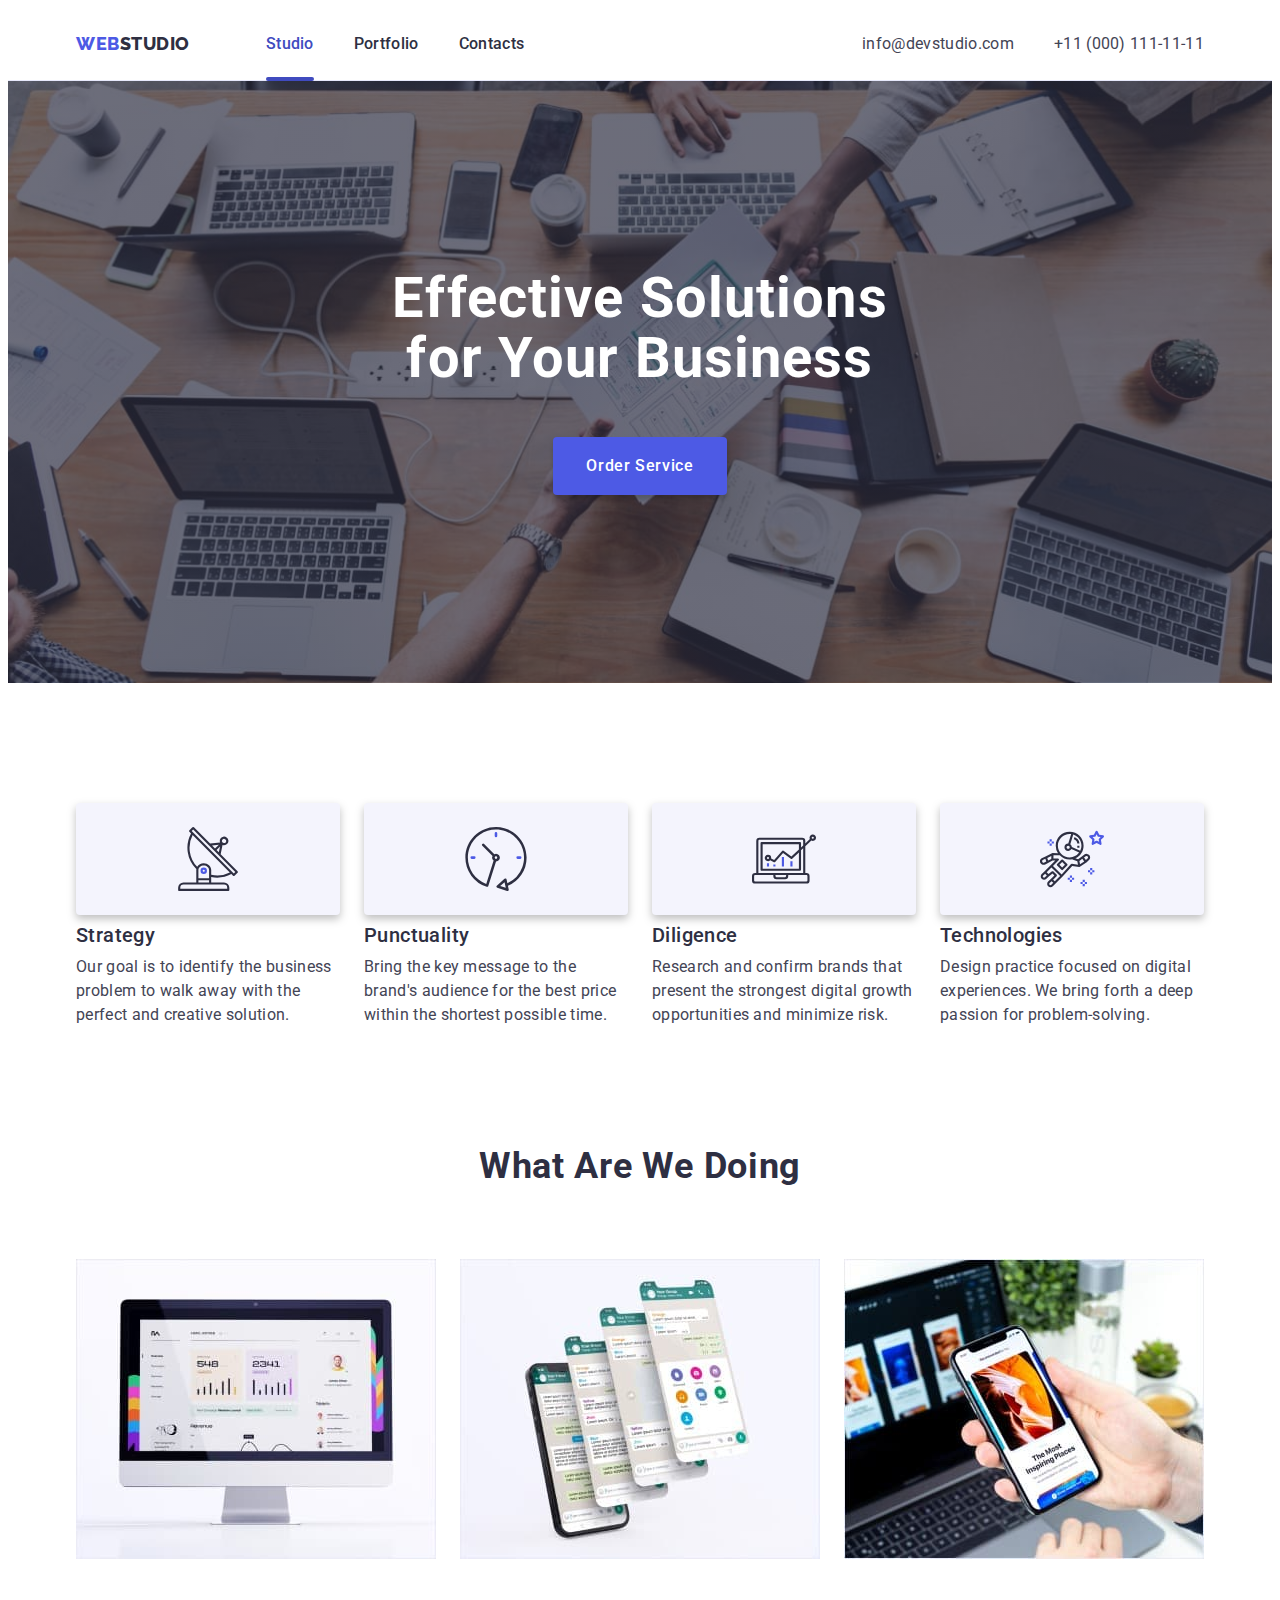
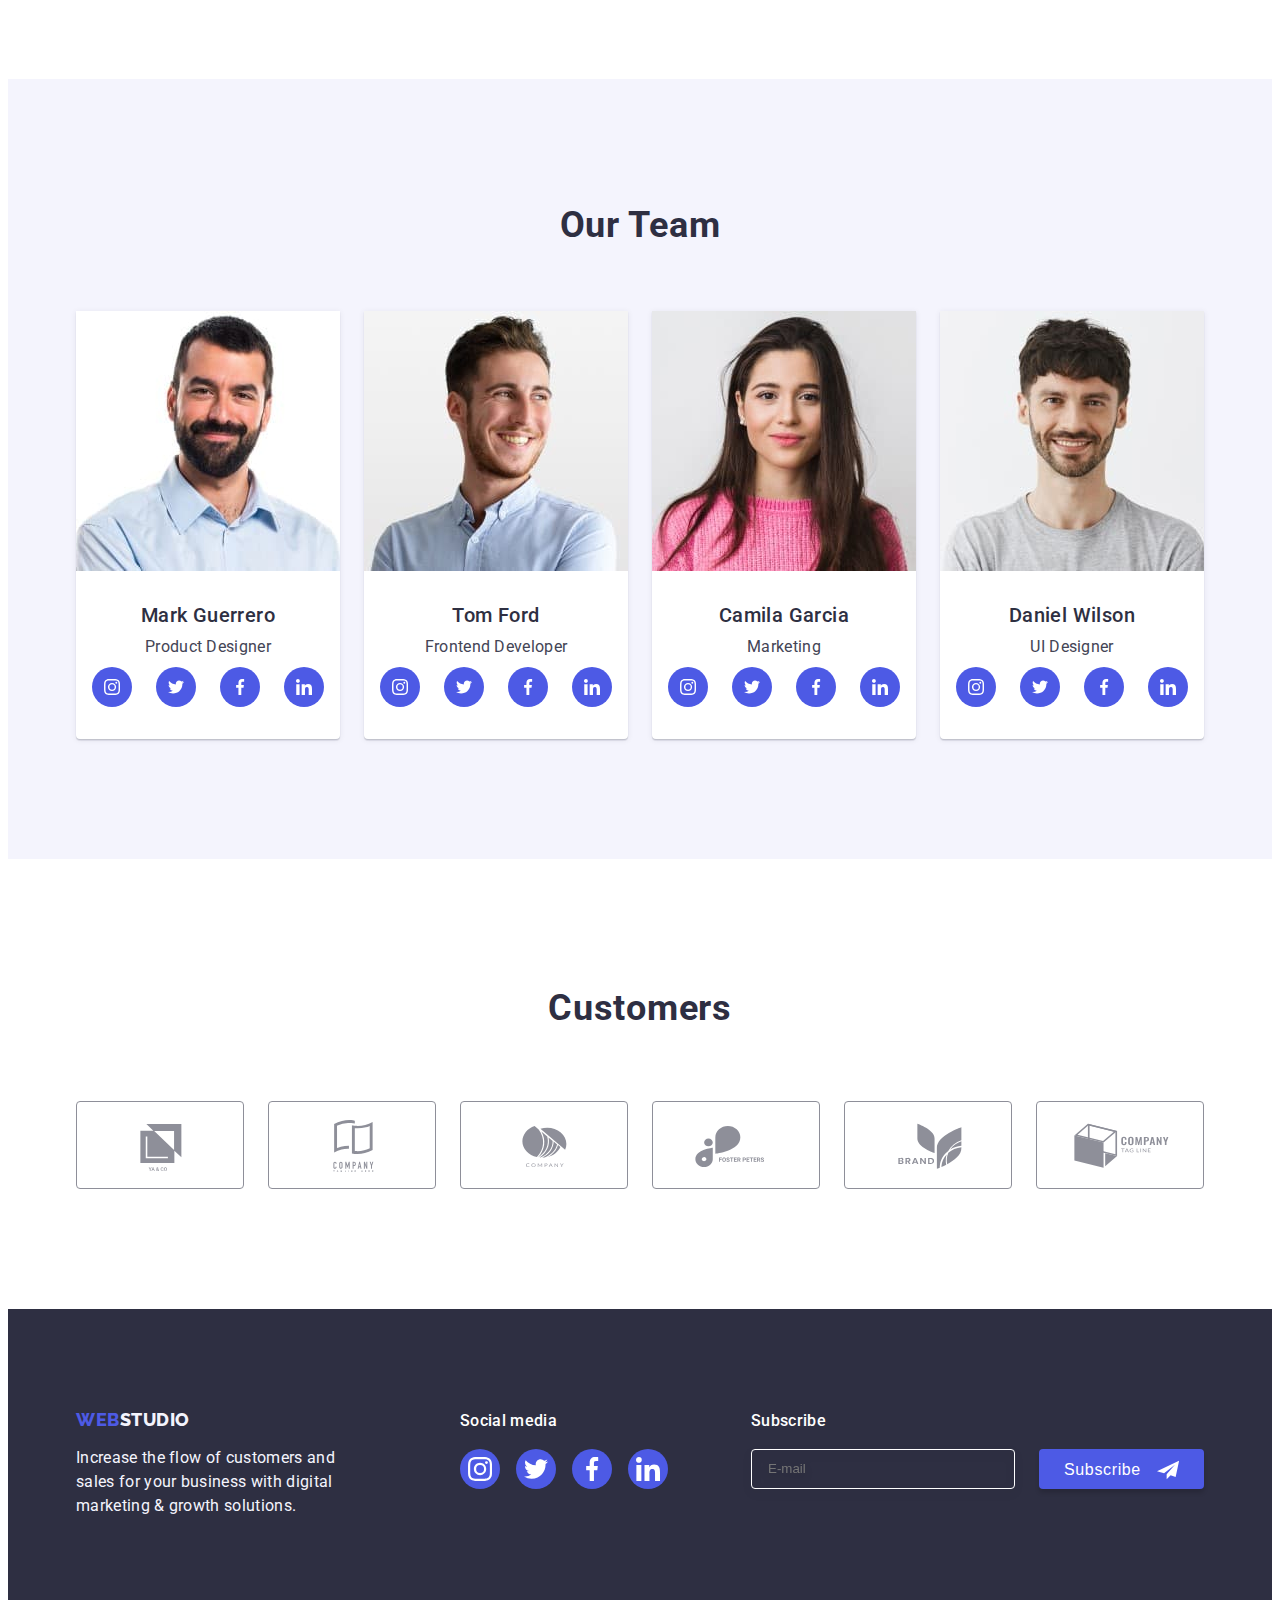
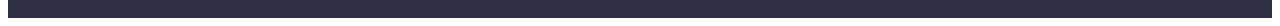
==== commit 60bf7b07: "goit-markup-hw-06" ====
--- a/index.html
+++ b/index.html
@@ -510,7 +510,7 @@
               name="Agree">
             <label class="form-request-label-agree" for="checkbox">
               I accept the terms and conditions of the
-                <a class="form-request-contract-terms" href="#"> Privacy Policy</a></span
+                <a class="form-request-contract-terms" href="#"> Privacy Policy</a><span></span
               >
             </label>
           </div>
@@ -527,4 +527,4 @@
     </div>
     <script src="./js/modal.js"></script>
   </body>
-</html>
+</html>--- a/css/styles.css
+++ b/css/styles.css
@@ -687,11 +687,15 @@
 }
 
 .modal {
+  padding: 72px 24px 24px 24px;
   width: 408px;
-  height: 576px;
   background-color: #fcfcfc;
   border-radius: 4px;
   position: absolute;
+  padding-top: 72px;
+  padding-left: 24px;
+  padding-right: 24px;
+  padding-bottom: 24px;
   top: 50%;
   left: 50%;
   transform: translate(-50%, -50%);
@@ -721,12 +725,10 @@
   text-align: center;
   letter-spacing: 0.02em;
   color: #2e2f42;
-  margin-top: 40px;
   margin-bottom: 16px;
 }
 
 .modal-form {
-  padding: 24px;
   border-radius: inherit;
   background-color: #ffffff;
 }
@@ -812,7 +814,7 @@
   color: rgba(46, 47, 66, 0.4);
   padding-left: 16px;
   padding-top: 8px;
-  padding-bottom: 98px;
+  padding-bottom: 8px;
 }
 
 .modal-close-btn {
@@ -942,7 +944,7 @@
 }
 
 .subscribe-container {
-  margin-left: 80px;
+  margin-left: auto;
   width: 453px;
   min-height: 80px;
 }
